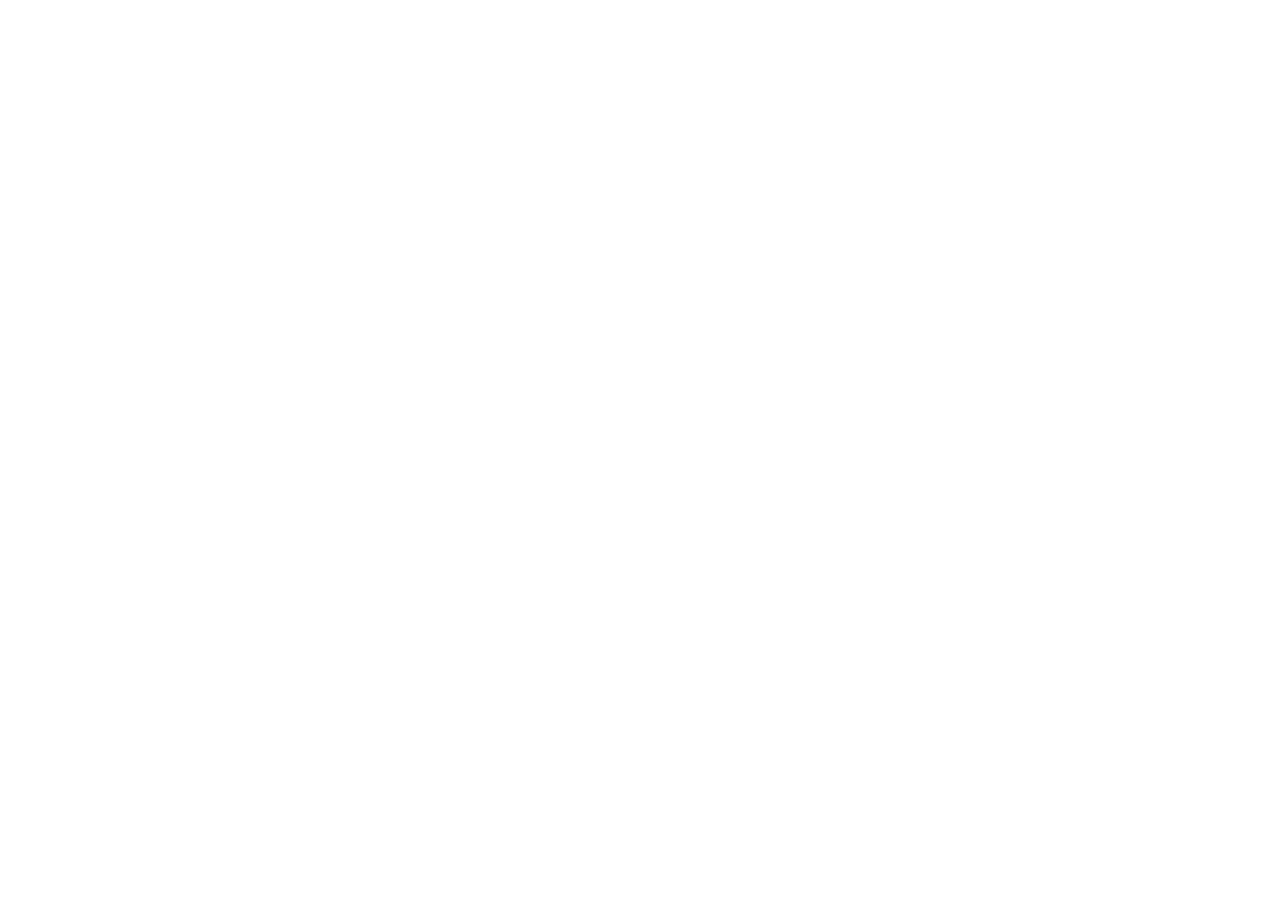
==== index.html @ 12f383a6 "up" ====
<!DOCTYPE html>
<html lang="pt-br">
<head>
    <meta charset="UTF-8">
    <meta name="viewport" content="width=device-width, initial-scale=1.0">
    <title>crystal</title>
</head>
<body>
    
</body>
</html>
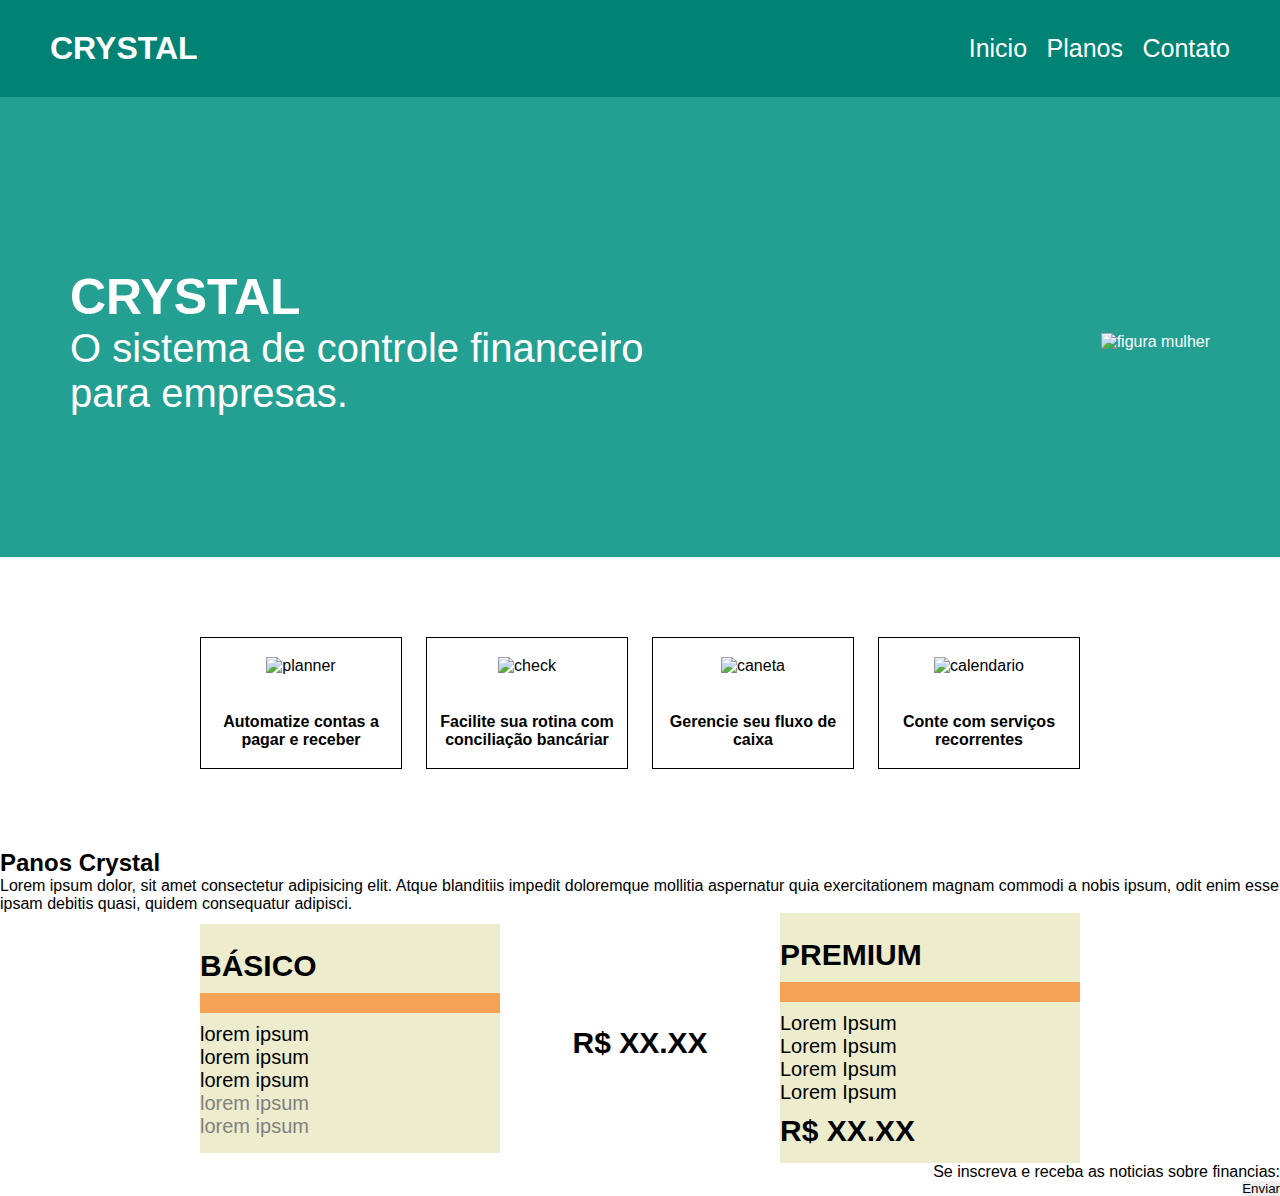
==== commit 8151e0b8: "up" ====
--- a/index.html
+++ b/index.html
@@ -4,8 +4,90 @@
     <meta charset="UTF-8">
     <meta name="viewport" content="width=device-width, initial-scale=1.0">
     <title>crystal</title>
-</head>
+    <link rel="stylesheet" href="style.css">
+<head>
 <body>
-    
+    <header>
+        <div class="logo">
+            <h1>CRYSTAL</h1>
+        </div>
+        <nav class="menu"> 
+            <a href="Inicio">Inicio</a>
+            <a href="Planos">Planos</a>
+            <a href="Contato">Contato</a>
+        </nav>
+    </header>
+    <main>
+        <section class="container Inicio">
+            <div>
+                <h2 class="titulo-inicio">CRYSTAL</h2>
+                <P class="texto-inicio">O sistema de controle financeiro para empresas.</P>
+            </div>
+            <div class="img">
+                <img src="img/mulher.png" alt="figura mulher">
+            </div>
+        </section>
+        <section class="container diferente">
+            <div class="caixa">
+                <img src="img/planner.png" alt="planner">
+                <h4>Automatize contas a pagar e receber</h4>
+            </div>
+            <div class="caixa">
+                <img src="img/check.png" alt="check">
+                <h4>Facilite sua rotina com conciliação bancáriar</h4>
+            </div>
+            <div class="caixa">
+                <img src="img/caneta.png" alt="caneta">
+                <h4>Gerencie seu fluxo de caixa</h4>
+            </div>
+            <div class="caixa">
+                <img src="img/calendario.png" alt="calendario">
+                <h4>Conte com serviços recorrentes</h4>
+            </div>
+        </section>
+        <section class="planos">
+            <div class="conteudo">
+                <h2>Panos Crystal</h2>
+                <p class="texto"> Lorem ipsum dolor, sit amet consectetur adipisicing elit. Atque blanditiis impedit doloremque mollitia aspernatur quia exercitationem magnam commodi a nobis ipsum, odit enim esse ipsam debitis quasi, quidem consequatur adipisci.</p>
+            </div>
+            <div class="container">
+                <div class="plano">
+                    <h3>BÁSICO</h3>
+                    <div class="linha clara"></div>
+                    <p class="beneficio">lorem ipsum</p>
+                    <p class="beneficio">lorem ipsum</p>
+                    <p class="beneficio">lorem ipsum</p>
+                    <p class="beneficio"><span> lorem ipsum</p></span>
+                    <p class="beneficio"><span> lorem ipsum</p></span>
+                </div>
+                <h3>R$ XX.XX</h3>
+                <div>
+                    <div class="plano">
+                        <h3>PREMIUM</h3>
+                        <div class="linha escura"></div>
+                        <div class="beneficio"> Lorem Ipsum</div>
+                        <div class="beneficio"> Lorem Ipsum</div>
+                        <div class="beneficio"> Lorem Ipsum</div>
+                        <div class="beneficio"> Lorem Ipsum</div>
+                        <h3>R$ XX.XX</h3>
+                    </div>
+                </div>
+            </div>
+        </section>
+    </main>
+    <footer class="container">
+        <nav class="menu">
+            <a href="Inicio">Inicvio</a>
+            <a href="Planos">Planos</a>
+            <a href="Contato">Contato</a>
+        </nav>
+        <div class="news"> 
+            <p class="texto-fim">Se inscreva e receba as noticias sobre financias:</p>
+            <div class="container"> 
+                <input type="email">
+                <button>Enviar</button>
+            </div>
+        </div>
+    </footer>
 </body>
 </html>--- a/style.css
+++ b/style.css
@@ -0,0 +1,88 @@
+*{
+    margin: 0;
+    border: 0;
+    padding: 0;
+    font-family: 'Lucida Sans', 'Lucida Sans Regular', 'Lucida Grande', 'Lucida Sans Unicode', Geneva, Verdana, sans-serif;
+}
+.container {
+    display: flex;
+    align-items: center;
+    justify-content: space-between;
+}
+header {
+    background-color: #008374;
+    display: flex;
+    align-items: center;
+    justify-content: space-between;
+    color: white;
+    padding: 30px 50px;
+}
+a{
+    text-decoration: none;
+    color: white;
+    font-size: 25px;
+    margin-left: 15px;
+}
+.Inicio{
+    background-color: #23A092;
+    color: white;
+    padding: 30px 70px 0;
+    height: 430px;
+}
+.titulo-inicio{
+    font-size: 50px;
+}
+.texto-inicio{
+    font-size: 40px;
+    width: 70%;
+}
+.caixa {
+    border: 1px solid black;
+    width: 200px;
+    height: 130px;
+    display: flex;
+    flex-direction: column;
+    justify-content: space-around;
+    align-items: center;
+}
+h4{
+    text-align: center;
+}
+.diferente{
+    margin: 80px 200px;
+}
+.plano{
+    background-color: #EDEDCE;
+    width: 300px;
+    display: flex;
+    flex-direction: column;
+    align-items: center7;
+    padding: 15px 0;
+}
+.linha{
+    height: 20px;
+    width: 300px;
+    margin: 10px 0;
+}
+.clara{
+    background-color: #F6A256;
+}
+.escura{
+    background-color: #F6A256;
+}
+h3{
+    font-size: 30px;
+    margin-top: 10px
+}
+.planos{
+    margin 0 100px;
+}
+.planos .container{
+    margin: 0 200px;
+}
+.beneficio{
+    font-size: 20PX;
+}
+span{
+    color: gray;
+}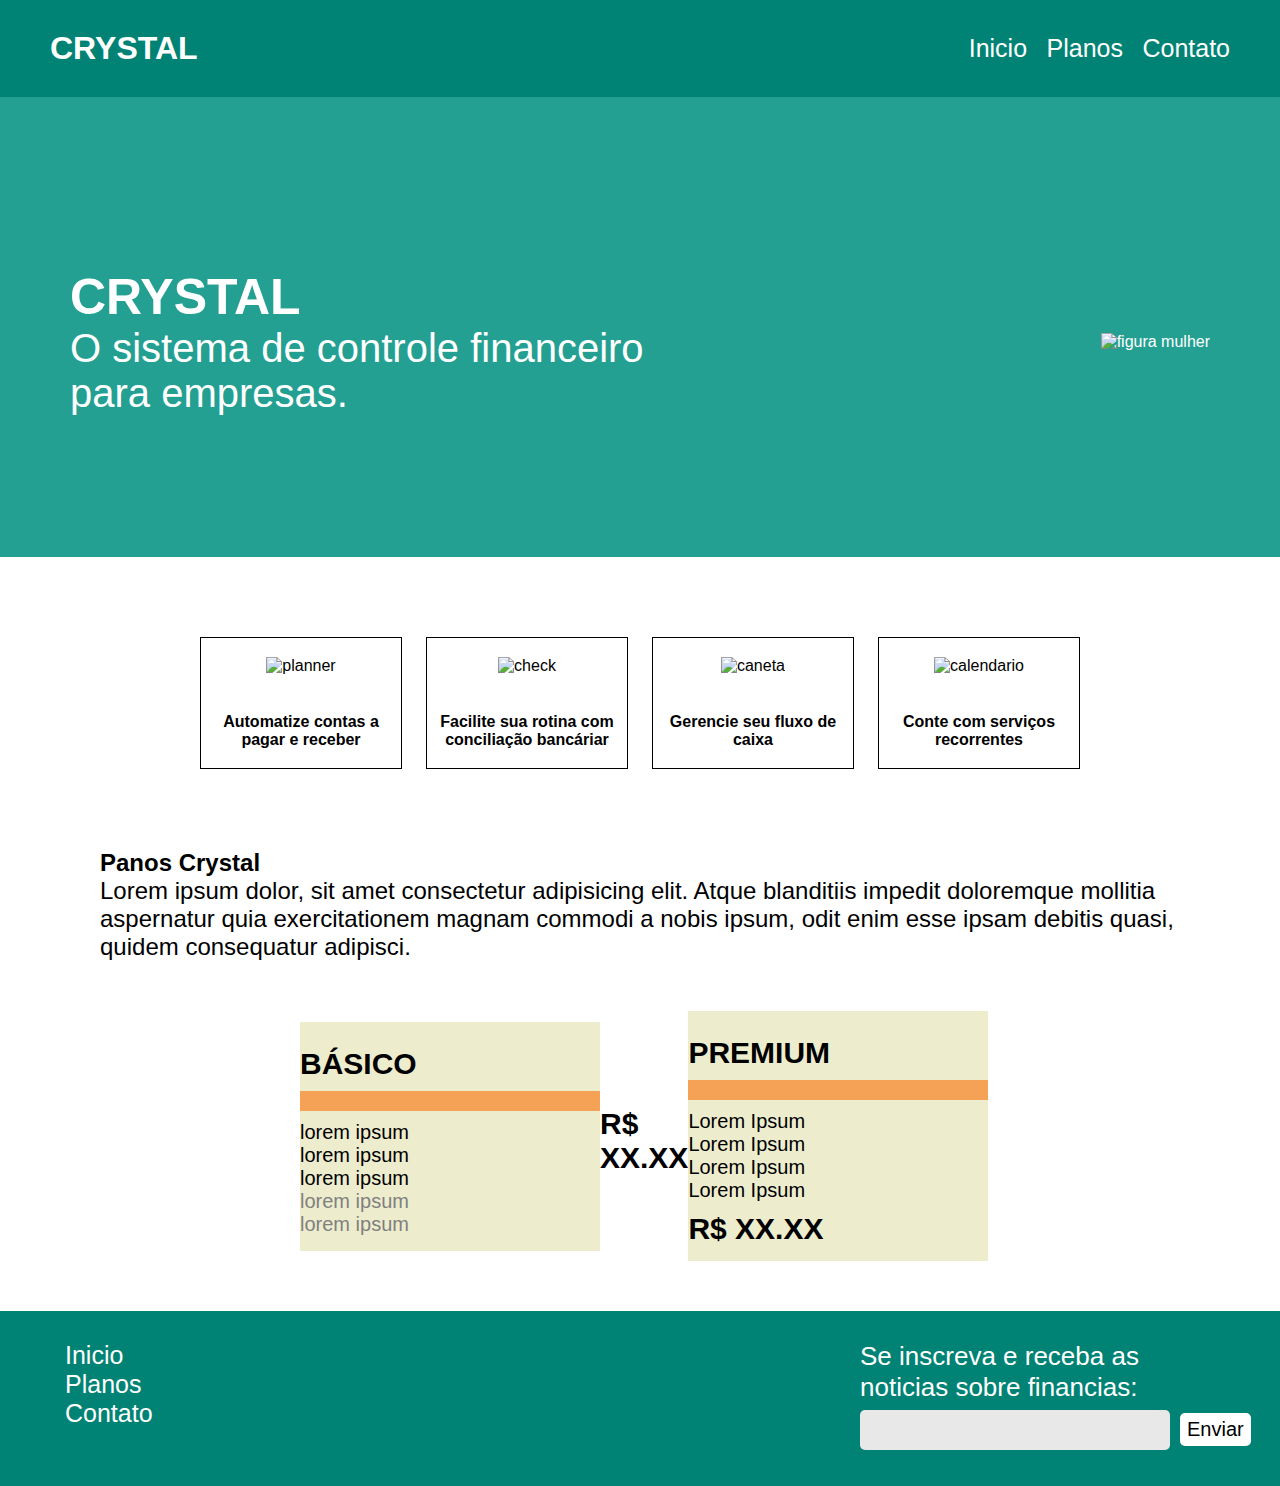
==== commit 254c6e56: "up" ====
--- a/index.html
+++ b/index.html
@@ -12,13 +12,13 @@
             <h1>CRYSTAL</h1>
         </div>
         <nav class="menu"> 
-            <a href="Inicio">Inicio</a>
-            <a href="Planos">Planos</a>
-            <a href="Contato">Contato</a>
+            <a href="index.html">Inicio</a>
+            <a href="#planos">Planos</a>
+            <a href="contato.html">Contato</a>
         </nav>
     </header>
     <main>
-        <section class="container Inicio">
+        <section class="container Inicio" id="planos">
             <div>
                 <h2 class="titulo-inicio">CRYSTAL</h2>
                 <P class="texto-inicio">O sistema de controle financeiro para empresas.</P>
@@ -77,7 +77,7 @@
     </main>
     <footer class="container">
         <nav class="menu">
-            <a href="Inicio">Inicvio</a>
+            <a href="Inicio">Inicio</a>
             <a href="Planos">Planos</a>
             <a href="Contato">Contato</a>
         </nav>
--- a/style.css
+++ b/style.css
@@ -9,7 +9,7 @@
     align-items: center;
     justify-content: space-between;
 }
-header {
+header, footer {
     background-color: #008374;
     display: flex;
     align-items: center;
@@ -75,14 +75,70 @@
     margin-top: 10px
 }
 .planos{
-    margin 0 100px;
+   margin: 0 100px 50px;
 }
 .planos .container{
     margin: 0 200px;
 }
 .beneficio{
-    font-size: 20PX;
+    font-size: 20px;
 }
 span{
     color: gray;
+}
+.texto{
+    font-size: 24px;
+    margin-bottom: 50px;
+}
+footer nav{
+    display: flex;
+    flex-direction: column;
+    align-self: flex-start;
+}
+input {
+    width: 300px;
+    height: 30px;
+    font-size: 20px;
+    border-radius: 5px;
+    padding: 3px;
+    background-color: lightgray;
+}
+button{
+    padding: 5px 7px;
+    border-radius: 5px;
+    font-size: 20px;
+    margin: 10px;
+    background-color: white;
+}
+.texto-fim{
+    font-size: 26px;
+}
+.news{
+    width: 370px;
+}
+form{
+    display: flex;
+    flex-direction: column;
+    align-items: flex-start;
+}
+.Contato{
+    background-color: #23A092;
+    padding: 0 100px;
+    height: 500px;
+}
+label{
+    color: white;
+    font-size: 30px;
+}
+input{
+    background-color: #e8e8e8;
+    font-size: 25px;
+    padding: 5px;
+}
+a:hover {
+    color: black;
+    font-size: 30px;
+}
+a{
+    transition: ease-in-out 0.3s;
 }